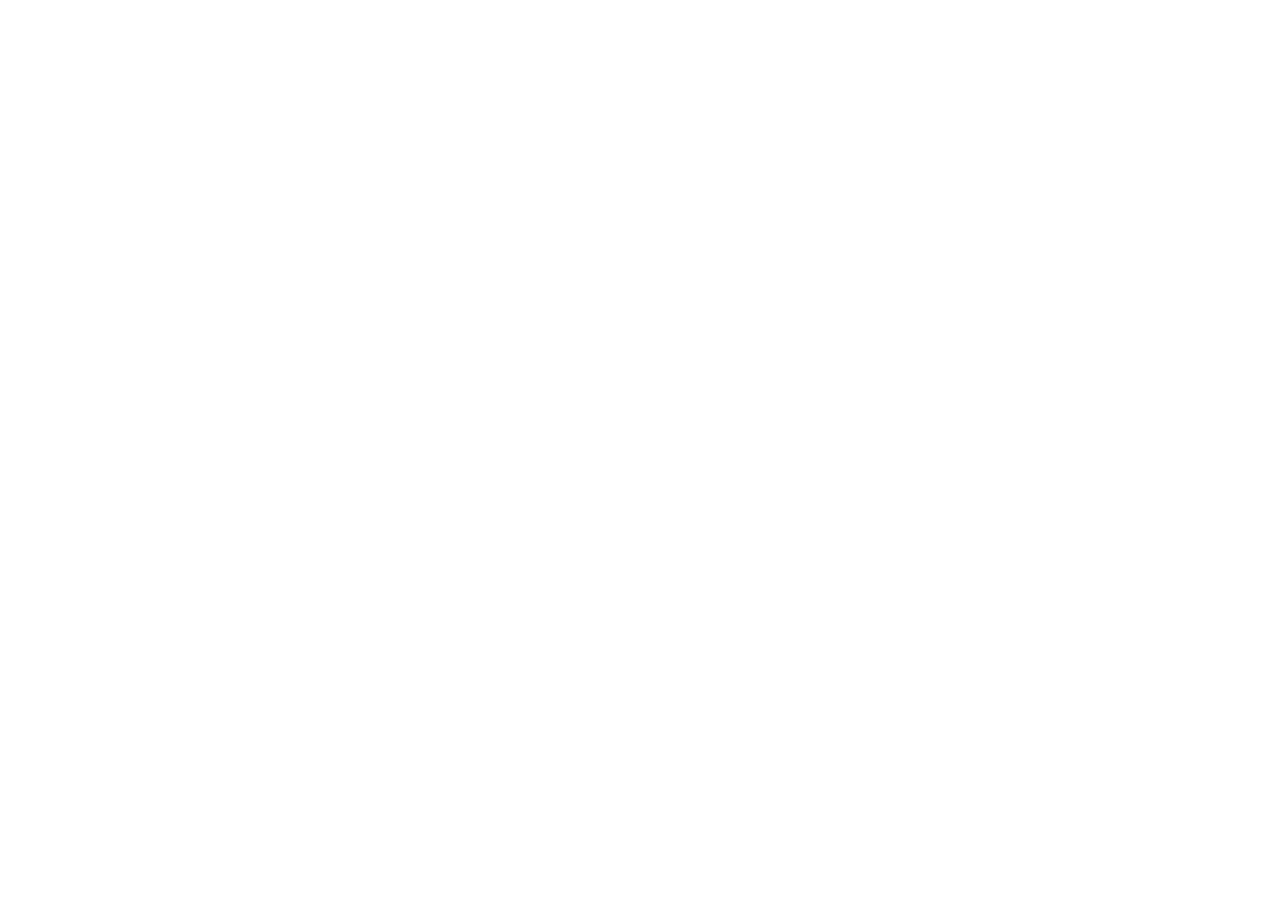
==== index.html @ 5a4c0a76 "Feat: cria estrutura básica do site" ====
<!DOCTYPE html>
<html lang="pt-br">
<head>
    <meta charset="UTF-8">
    <meta name="viewport" content="width=device-width, initial-scale=1.0">
    <title>Aulas HTML</title>
    <link rel="stylesheet" href="assets/style/index.css">
</head>
<body>
    
</body>
</html>
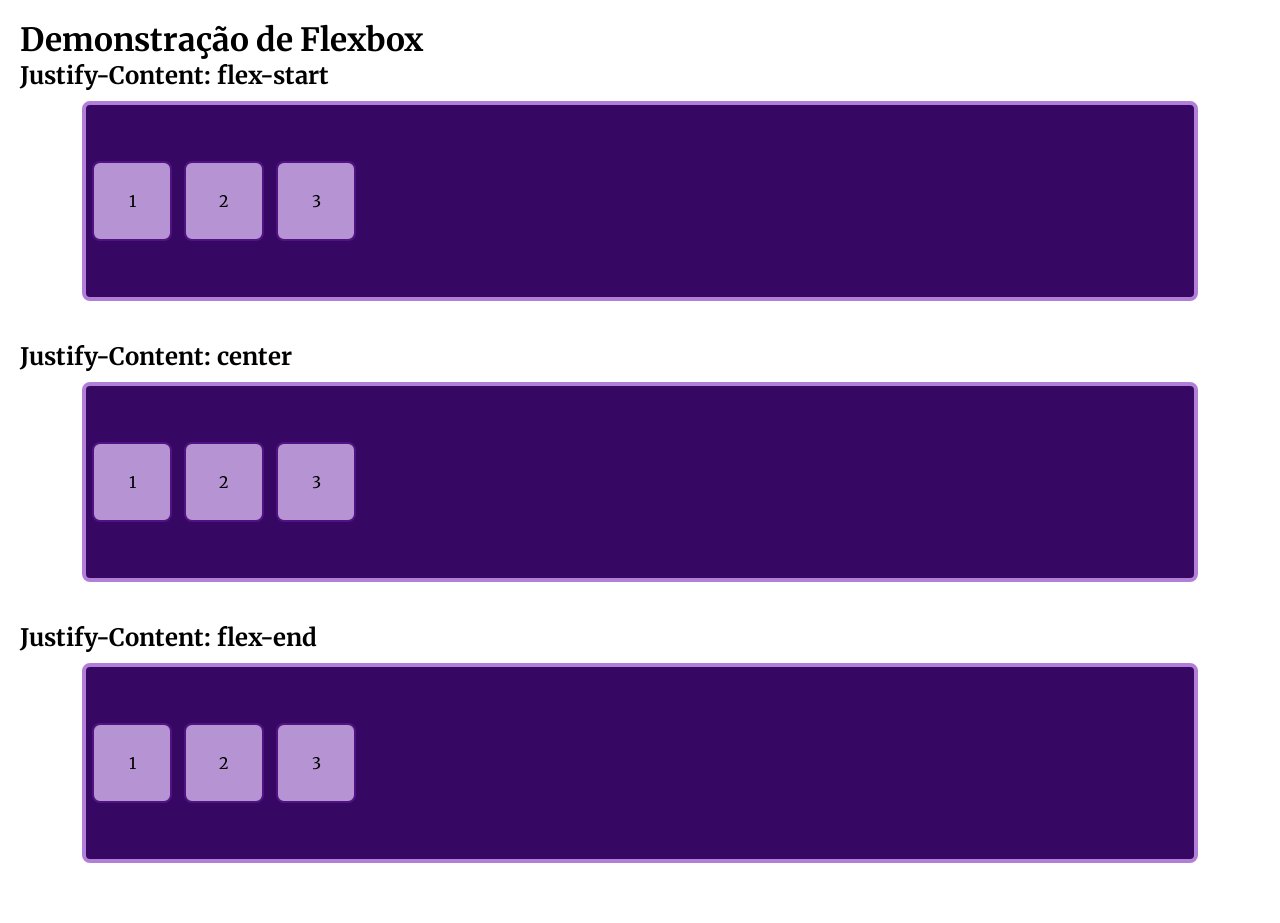
==== commit ef459a45: "Feat: cria as seções felx-start center e flex-end" ====
--- a/index.html
+++ b/index.html
@@ -7,6 +7,37 @@
     <link rel="stylesheet" href="assets/style/index.css">
 </head>
 <body>
+    <h1>Demonstração de Flexbox</h1>
+    <section>
+        <h2>Justify-Content: flex-start</h2>
+
+        <div class="flex-container">
+            <div class="flex-item">1</div>
+            <div class="flex-item">2</div>
+            <div class="flex-item">3</div>
+        </div>
+    </section>
+
+    <section>
     
+        <h2>Justify-Content: center</h2>
+
+        <div class="flex-container justify-center">
+            <div class="flex-item">1</div>
+            <div class="flex-item">2</div>
+            <div class="flex-item">3</div>
+        </div>
+    </section>
+
+    <section>
+    
+        <h2>Justify-Content: flex-end</h2>
+
+        <div class="flex-container justify-center">
+            <div class="flex-item">1</div>
+            <div class="flex-item">2</div>
+            <div class="flex-item">3</div>
+        </div>
+    </section>
 </body>
 </html>
--- a/assets/style/index.css
+++ b/assets/style/index.css
@@ -0,0 +1,54 @@
+@import url('https://fonts.googleapis.com/css2?family=Merriweather:ital,opsz,wght@0,18..144,300..900;1,18..144,300..900&display=swap');
+
+
+*{
+    margin: 0;
+    padding: 0;
+    box-sizing: border-box;
+}
+
+body {
+    font-family: "Merriweather", Arial, Helvitica, sans-serif;
+    padding: 20px;
+}
+
+section {
+    margin-bottom: 40px;
+}
+
+h2 {
+    margin-bottom: 10px;
+    font-size: 60;
+}
+
+.flex-container {
+    width: 90%;
+    height: 200px;
+    background-color: rgb(55, 8, 99);
+    margin: 0 auto 20px;
+    border-radius: 8px;
+    border: 4px solid rgb(177, 127, 216);
+    display: flex;
+    justify-content: flex-start;
+    align-items: center;
+}
+
+.flex-item {
+    width: 80px;
+    height: 80px;
+    background-color: rgb(182, 148, 212);
+    border: 2px solid rgb(81, 19, 131);
+    margin: 6px;
+    border-radius: 8px;
+    display: flex;
+    justify-content: center;
+    align-items: center;
+}
+
+justify-center {
+    justify-content: center;
+}
+
+.flex-end {
+    justify-content: center;
+}
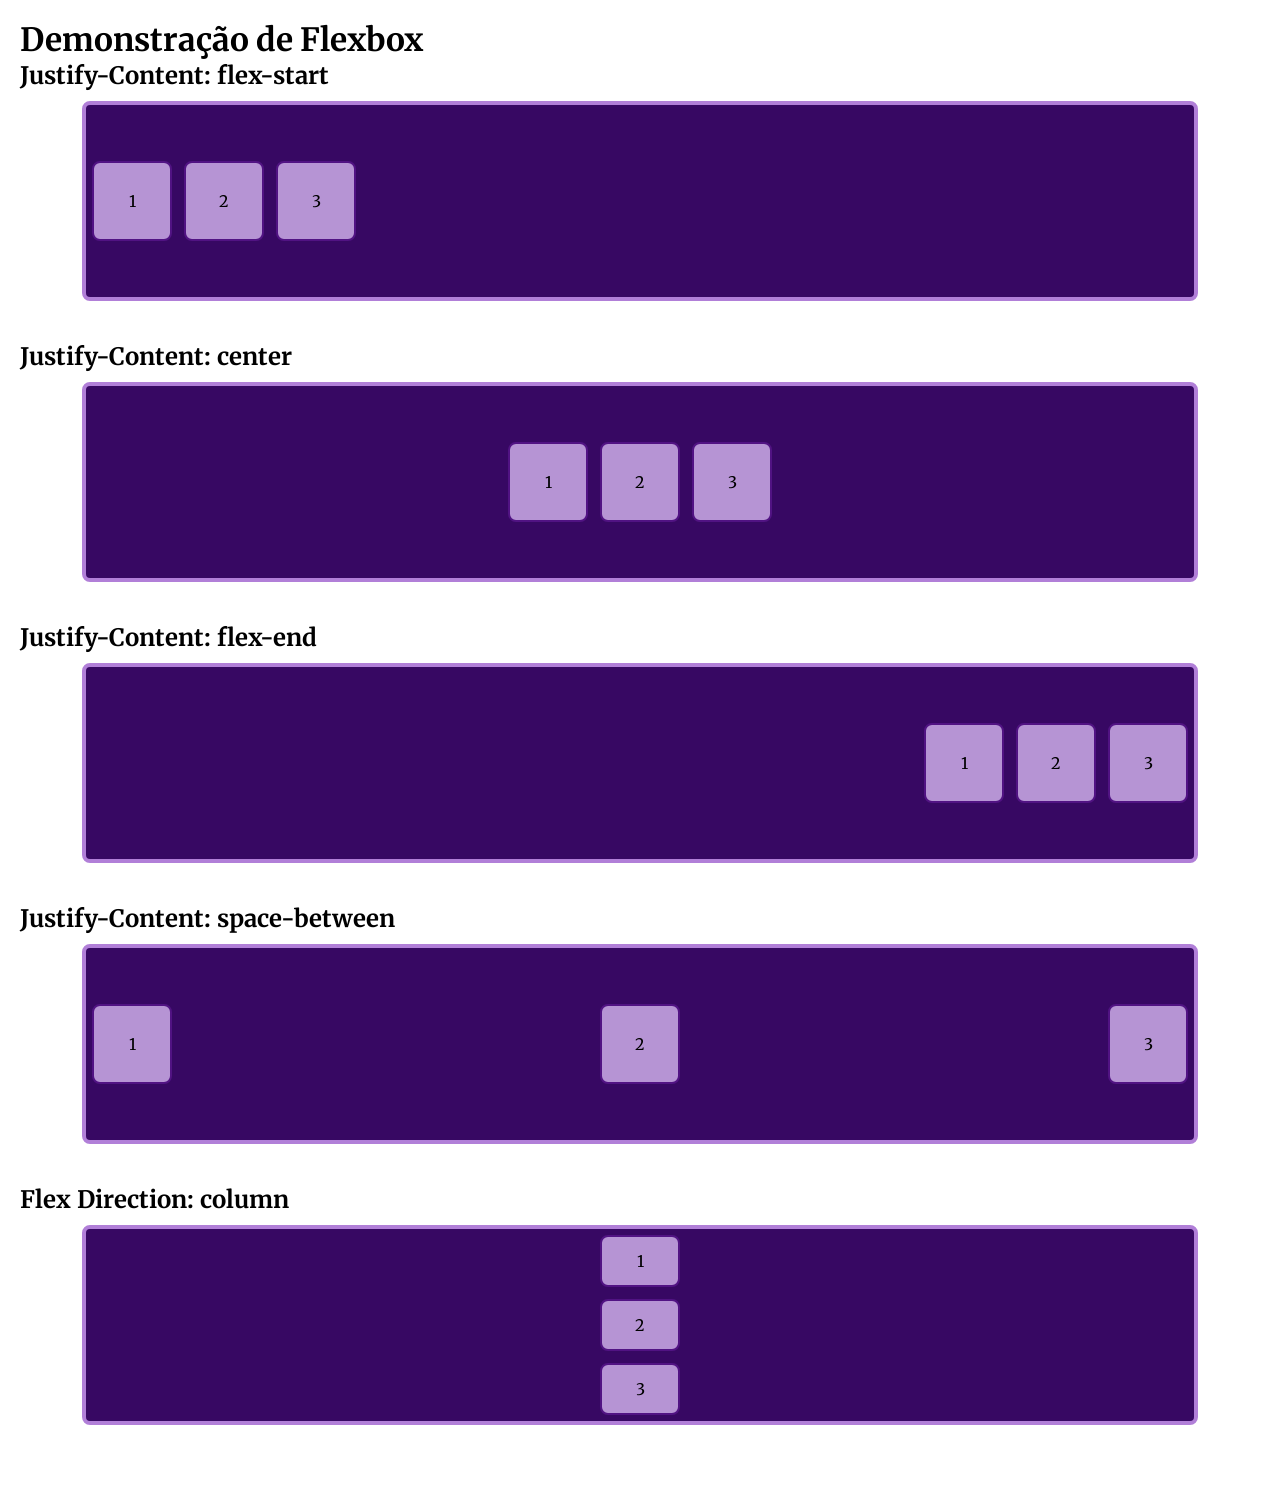
==== commit d9565d77: "Feat: cria as seções justify-between e flex-column" ====
--- a/index.html
+++ b/index.html
@@ -33,7 +33,29 @@
     
         <h2>Justify-Content: flex-end</h2>
 
-        <div class="flex-container justify-center">
+        <div class="flex-container justify-end">
+            <div class="flex-item">1</div>
+            <div class="flex-item">2</div>
+            <div class="flex-item">3</div>
+        </div>
+    </section>
+
+    <section>
+    
+        <h2>Justify-Content: space-between</h2>
+
+        <div class="flex-container justify-between">
+            <div class="flex-item">1</div>
+            <div class="flex-item">2</div>
+            <div class="flex-item">3</div>
+        </div>
+    </section>
+
+    <section>
+    
+        <h2>Flex Direction: column</h2>
+
+        <div class="flex-container flex-cloumn">
             <div class="flex-item">1</div>
             <div class="flex-item">2</div>
             <div class="flex-item">3</div>
--- a/assets/style/index.css
+++ b/assets/style/index.css
@@ -45,10 +45,18 @@
     align-items: center;
 }
 
-justify-center {
+.justify-center {
     justify-content: center;
 }
 
-.flex-end {
-    justify-content: center;
+.justify-end {
+    justify-content: flex-end;
+}
+
+.justify-between {
+    justify-content: space-between;
+}
+
+.flex-cloumn {
+    flex-direction: column;
 }
